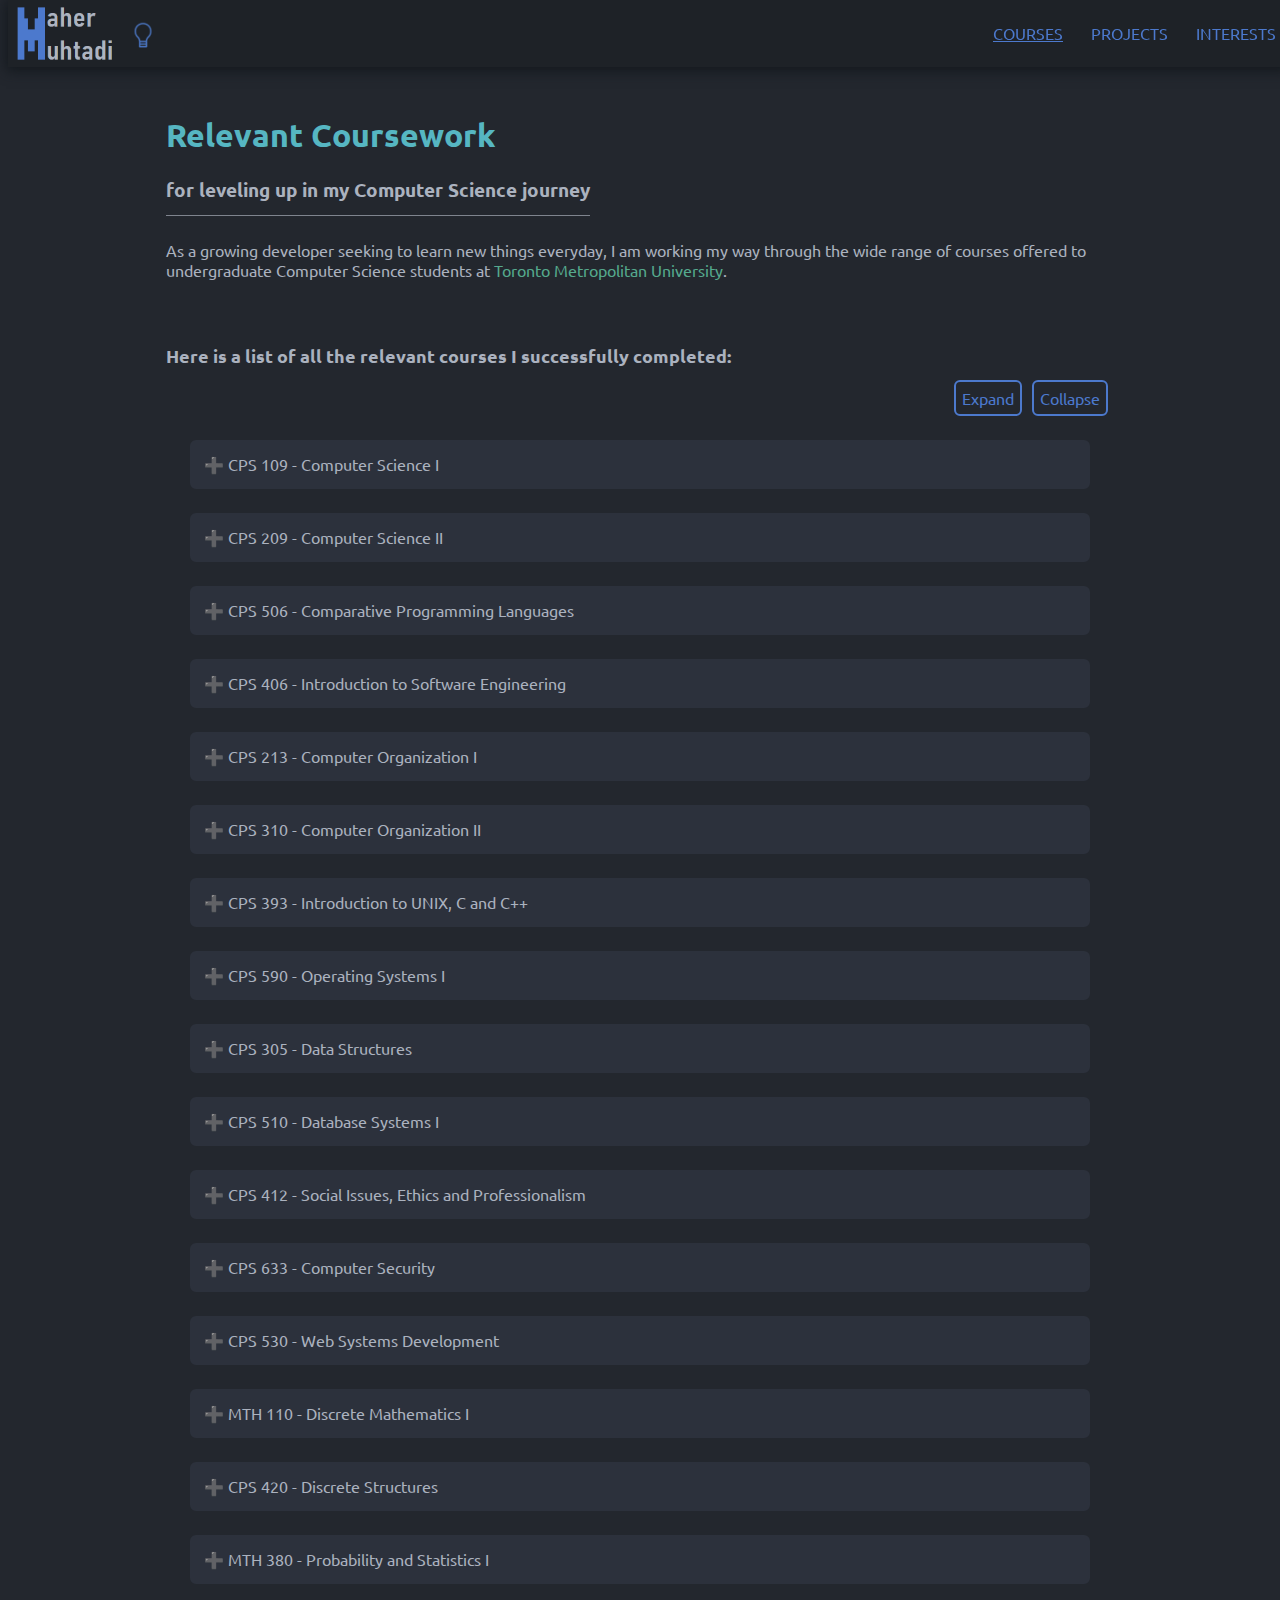
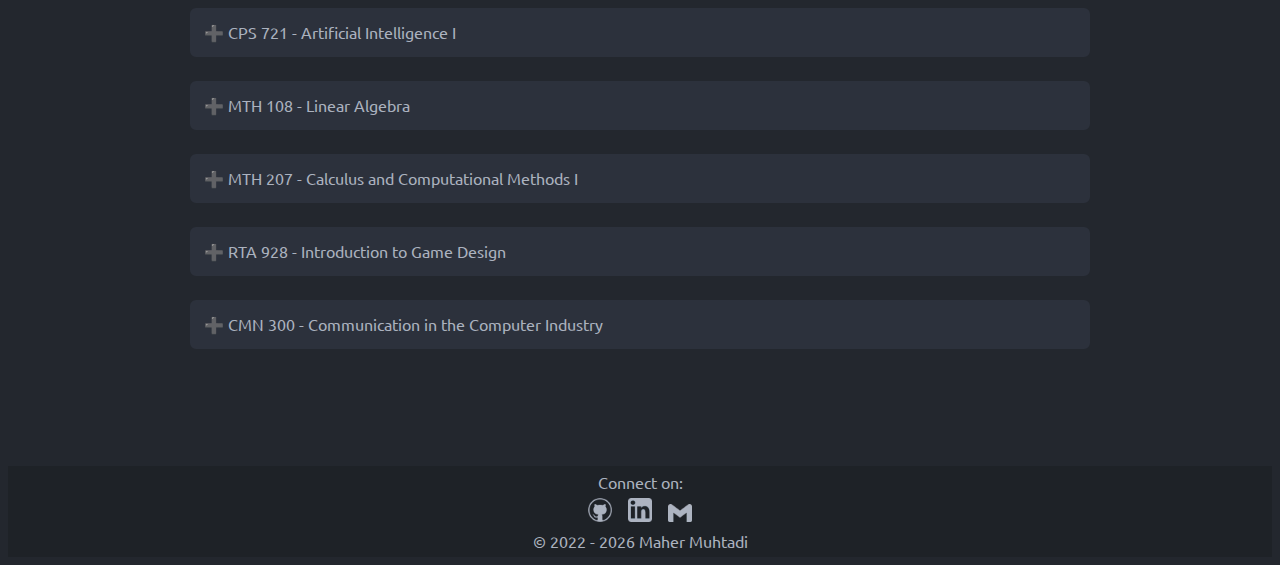
==== courses.html @ e010ab77 "Added Interests page" ====
<!DOCTYPE html>
<html lang="en">
<head>
    <meta name="viewport" content="width=device-width, initial-scale=1.0" />
    <meta charset="UTF-8">
    <title>Courses | Maher's Portfolio</title>

    <link rel="icon" href="images/icon.png">
    <link rel="stylesheet" href="https://fonts.googleapis.com/css?family=Ubuntu">
    <link href="https://cdn.jsdelivr.net/npm/bootstrap@5.0.2/dist/css/bootstrap.min.css" rel="stylesheet" integrity="sha384-EVSTQN3/azprG1Anm3QDgpJLIm9Nao0Yz1ztcQTwFspd3yD65VohhpuuCOmLASjC" crossorigin="anonymous">
    <link rel="stylesheet" href="style.css">

    <style>
        #paragraph {
            width: 75%;
            padding-bottom: 0;
        }
        @media only screen and (max-width: 960px) {
            #paragraph {width: 100%;}
        }
    </style>

    <script src="script.js"></script>
</head>

<body>

    <header>
        <img id="logo" src="images/dark/logo.png" alt="Homepage" onclick="window.open('.', '_self')">
        <img id="theme" src="images/dark/toggle.png" alt="Theme" onclick="toggle_theme()">
        <div id="menu-row">
            <div id="dropdown">
                <img src="images/dark/dropdown.png" alt="Dropdown">
                <div id="dropdown-content">
                    <button class="menu-button selected" onclick="window.open('#top', '_self')">COURSES</button>
                    <button class="menu-button" onclick="window.open('https://github.com/MaherMuhtadi?tab=repositories', '_self')">PROJECTS</button>
                    <button class="menu-button" onclick="window.open('interests.html', '_self')">INTERESTS</button>
                </div>
            </div>
            <div id="expanded-menu">
                <button class="menu-button selected" onclick="window.open('#top', '_self')">COURSES</button>
                <button class="menu-button" onclick="window.open('https://github.com/MaherMuhtadi?tab=repositories', '_self')">PROJECTS</button>
                <button class="menu-button" onclick="window.open('interests.html', '_self')">INTERESTS</button>
            </div>
        </div>
    </header>

    <main>
        <div class="content" id="paragraph">
            <h1>Relevant Coursework</h1>
            <h2>for leveling up in my Computer Science journey</h2>

            <p>As a growing developer seeking to learn new things everyday, 
            I am working my way through the wide range of courses offered to undergraduate Computer Science students 
            at <a href="https://www.torontomu.ca/">Toronto Metropolitan University</a>.</p>
        </div>

        <ul class="content">
            <h3>Here is a list of all the relevant courses I successfully completed:</h3>
            <div id="expand-collapse">
                <button class="main-button" onclick="details_toggle()">Expand</button>
                <button class="main-button" onclick="details_toggle(open=false)">Collapse</button>
            </div>
            
            <li><details>
            <summary id="cps109">CPS 109 - Computer Science I</summary>
            <p>An introductory programming course designed to introduce fundamental Computer Science concepts
            such as abstraction, modelling and algorithm design. Emphasis is placed on producing correct software.</p>
            </details></li>

            <li><details>
            <summary>CPS 209 - Computer Science II</summary>
            <p>A continuation of <a href="#cps109">CPS 109</a>. Emphasis is placed on code structure, algorithm development, and Object Oriented design principles.</p>
            </details></li>

            <li><details>
            <summary>CPS 506 - Comparative Programming Languages</summary>
            <p>A survey of major programming paradigms, with emphasis on the functional paradigm. Discussion of data typing, program decomposition,
            scoping rules, control structures parameter passing. Programming languages will likely include commercially important functional
            languages such as Haskell, Clojure and Erlang, with examples of others as time permits.</p>
            </details></li>
    
            <li><details>
            <summary>CPS 406 - Introduction to Software Engineering</summary>
            <p>This course introduces the study of Object-Oriented software engineering. Topics include software project management,
            requirements gathering, requirements analysis, modeling, design, implementation and testing. UML diagrams and design patterns
            are also discussed. A major portion of the course is a team project, taking a system from the initial requirements to the final implementation.</p>
            </details></li>

            <li><details>
            <summary id="cps213">CPS 213 - Computer Organization I</summary>
            <p>This course introduces the students to the principles and fundamentals of digital system design.
            Topics covered include: Binary numbers, base conversions, signed numbers, Boolean algebra, logic gates, K-map method,
            combinational circuits, decoders/encoders, multiplexers, sequential circuits, flip-flops, state diagram, registers, counters and
            addressing techniques.</p>
            </details></li>

            <li><details>
            <summary>CPS 310 - Computer Organization II</summary>
            <p>A continuation of <a href="#cps213">CPS 213</a>. Topics include memory; CPU architecture and instruction set;
            the instruction processing sequence; generic assembler level programming illustrated for specific CPUs;
            I/O essentials including interrupts and DMA; characteristics of major peripherals interfaces; RISC and CISC architectures compared;
            parallel processing. Using a specific assembler/editor for the creation of programs illustrating some of the principles discussed in lectures.</p>
            </details></li>

            <li><details>
            <summary>CPS 393 - Introduction to UNIX, C and C++</summary>
            <p>The course introduces the UNIX operating system, and the C and C++ languages. UNIX topics include: I/O, redirection, processes,
            and shell scripts. C and C++ are introduced with an emphasis on differences from previously studied languages. C topics include
            pointers, structures, memory allocation, and paradigm differences. C++ topics include class formalisms, static and dynamic
            instantiation, inheritance, constructors and destructors, polymorphism with virtual functions, operator overloading,
            and time permitting, friends. Stream I/O may be introduced.</p>
            </details></li>
    
            <li><details>
            <summary>CPS 590 - Operating Systems I</summary>
            <p>Introduction to O/S (system calls, interrupts, synchronous and asynchronous traps, O/S structure), using processes
            (process communication and synchronization), primitive communications (signals and signal management calls), pipes, messages,
            semaphores, shared memory, memory management, file systems, and (time permitting) remote procedure calls.</p>
            </details></li>

            <li><details>
            <summary>CPS 305 - Data Structures</summary>
            <p>Introduction to data structures and algorithms. Data structures covered will include stacks, queues, lists, trees, and graphs.
            Algorithm topics will include searching, sorting, hashing, algorithm design, greedy approaches, dynamic programming, recursion and complexity analysis.</p>
            </details></li>

            <li><details>
            <summary>CPS 510 - Database Systems I</summary>
            <p>Advanced file management techniques involving fundamentals of database organization, design and management. Emphasis is
            given to Relational Database Management Systems including relational algebra, normal Forms, physical Database Structures
            and their implementation, and Relational Database Languages. Other types of Database Managers are also discussed such as
            Hierarchical, Network and Inverted Files.</p>
            </details></li>

            <li><details>
            <summary>CPS 412 - Social Issues, Ethics and Professionalism</summary>
            <p>This course will cover some of fundamental social, legal, and ethical issues inherent in the discipline of computing. Topics include social context, analytical tools, professional ethics, intellectual property, privacy and civil liberties, professional communication, sustainability and equity issues.</p>
            </details></li>
    
            <li><details>
            <summary>CPS 633 - Computer Security</summary>
            <p>History and examples of computer crime. Security policies and mechanisms. Access control models. Implementation and usability
            issues. Physical security. Authentication technologies. Operating system security. Encryption algorithms and protocols.
            External and internal firewalls. Software flaws and malware. Ethical issues in computer security. Sample privacy
            noncompliance litigation cases, Social implications of computing networked communication.</p>
            </details></li>
    
            <li><details>
            <summary>CPS 530 - Web Systems Development</summary>
            <p>This course presents the concepts and applications of the technologies to design and develop creative and successful web
            services. It covers design fundamentals and also programming languages for both server-side and client-side environments.
            Responsive design, search engine optimization and monetization strategies are also introduced.</p>
            </details></li>

            <li><details>
            <summary>MTH 110 - Discrete Mathematics I</summary>
            <p>This course covers the fundamentals of discrete mathematics with a focus on proof methods. Topics include:
            propositional and predicate logic, notation for modern algebra, naive set theory, relations, functions and proof techniques.</p>
            </details></li>

            <li><details>
            <summary>CPS 420 - Discrete Structures</summary>
            <p>Introduction to discrete structures and probability as they apply to design and analysis. Review of proof techniques:
            induction and recursion. Graphs and trees, and their applications in computing. Finite automata and regular expressions.
            Counting: arithmetic and geometric progressions, permutations and combinations, modular arithmetic.</p>
            </details></li>
    
            <li><details>
            <summary>MTH 380 - Probability and Statistics I</summary>
            <p>Probability and Statistics I: Descriptive statistics. Probability (Laws of probability. Conditional probability.
            Discrete probability distributions (binomial, hypergeometric, Poisson). Continuous probability distributions, Normal,
            t-exponential, xÂ². Applications of discrete and continuous distributions. Sampling distributions (sample mean, sample
            proportion, difference between two samples, difference between two sample proportions). Sampling distribution concerning mean
            variance and proportion for one or two populations. Estimation for large and small samples. Hypothesis testing concerning mean,
            variance and proportion for one or two populations, (large samples and small samples) including paired data testing.</p>
            </details></li>
    
            <li><details>
            <summary>CPS 721 - Artificial Intelligence I</summary>
            <p>This course provides introduction to several important AI problems and techniques, including knowledge representation and reasoning,
            constraints satisfaction, search, natural language understanding, planning, uncertainty, belief networks, learning.</p>
            </details></li>

            <li><details>
            <summary>MTH 108 - Linear Algebra</summary>
            <p>Systems of linear equations, matrices determinants, vectors, geometry, linear transformations, linear independence, basis,
            dimension, eigenvalues and eigenvectors, complex numbers, applications.</p>
            </details></li>

            <li><details>
            <summary>MTH 207 - Calculus and Computational Methods I</summary>
            <p>Calculus of functions of one variable and related numerical topics. Derivatives of algebraic, trigonometric and exponential functions.
            Differentiation techniques and applications of derivatives. Techniques of integration.</p>
            </details></li>

            <li><details>
            <summary>RTA 928 - Introduction to Game Design</summary>
            <p>This course offers an introduction to the core elements of game design: game world, character, interactivity, navigation
            and the mechanics of gameplay. It provides students with the opportunity to develop creative ideas for personal game projects.
            Using an iterative design process that involves visual and audience research, paper and digital prototyping, and user testing,
            students will complete a game design document suitable for further development in production courses, or independently.</p>
            </details></li>

            <li><details>
            <summary>CMN 300 - Communication in the Computer Industry</summary>
            <p>In this workshop course, students learn to present technical information to audiences with a range of technical knowledge.
            The course teaches students various forms and content strategies relevant to the computer industry so they can communicate
            clearly and persuasively in online and traditional media. Students analyze and respond to professional situations involving
            documentation plans, style guides, usability testing and project planning.</p>
            </details></li>
        </ul>
    </main>

    <footer class="container-fluid">
        <div class="row">
            <div class="col align-self-center">
                <nav>
                    Connect on:<br>
                    <a href="https://github.com/MaherMuhtadi">
                        <img class="link-icon" src="images/dark/github.png" alt="Github" title="MaherMuhtadi">
                    </a>
                    <a href="https://www.linkedin.com/in/maher-m-345013253">
                        <img class="link-icon" src="images/dark/linkedin.png" alt="Linkedin" title="maher-m-345013253">
                    </a>
                    <a href="mailto:mahermuhtadi27@gmail.com">
                        <img class="link-icon" src="images/dark/gmail.png" alt="gmail" title="mahermuhtadi27@gmail.com">
                    </a>
                </nav>
                &#169 2022 - <script>document.write((new Date).getFullYear())</script> Maher Muhtadi
            </div>
        </div>
    </footer>

    <script>init_theme();</script>
</body>
</html>
---- style.css ----
/* CSS variables for default and light theme colors*/
:root {
    --body: rgb(35, 39, 46);
    --text: rgb(171, 178, 191);
    --h1: rgb(86, 182, 194);
    --h2-border: rgb(127, 132, 142);
    --button: rgb(76, 121, 205);
    --button-hover: rgb(119, 166, 255);
    --menu: rgb(30, 34, 39);
    --menu-button-hover: rgb(50, 56, 66);
    --dropdown: rgb(32, 36, 41);
    --shadow: rgb(20, 25, 30);
    --link: rgb(85, 169, 141);
    --link-hover: rgb(127, 255, 212);
    --details: rgb(44, 49, 60);
}

.light {
    --body: rgb(242, 241, 239);
    --text: rgb(66, 65, 63);
    --h1: rgb(151, 54, 62);
    --h2-border: rgb(89, 88, 85);
    --button: rgb(196, 72, 0);
    --button-hover: rgb(239, 89, 3);
    --menu: rgb(250, 249, 247);
    --menu-button-hover: rgb(235, 231, 225);
    --dropdown: rgb(252, 251, 249);
    --shadow: rgb(156, 156, 154);
    --link: rgb(181, 142, 12);
    --link-hover: rgb(231, 181, 17);
    --details: rgb(231, 226, 216);
}

/* Styles */
body {
    font-family: "Ubuntu";
    font-size: medium;
    -ms-overflow-style: none;  /* Hide scrollbar for IE and Edge */
    scrollbar-width: none;  /* Hide scrollbar for Firefox */
    background-color: var(--body);
    transition: all 200ms;
    color: var(--text);
}

/* Hide scrollbar for Chrome, Safari and Opera */
body::-webkit-scrollbar {
    display: none;
}

main {
    margin-top: 5%;
    margin-bottom: 5%;
}

header {
    position: fixed;
    z-index: 1;
    top: 0;
    width: 100%;
    display: flex;
    justify-content: space-between;
    align-items: center;
    background-color: var(--menu);
    box-shadow: 0px 2px 12px 2px var(--shadow);
}

footer {
    bottom: 0;
    padding-top: 6px;
    padding-bottom: 6px;
    text-align: center;
    background-color: var(--menu);
}

h1 {
    font-weight: bold;
    color: var(--h1);
}

h2 {
    font-size: larger;
    font-weight: bold;
    width: fit-content;
    width: -moz-fit-content;
    padding-bottom: 12px;
    border-bottom: 1px solid;
    margin-bottom: 24px;
    border-color: var(--h2-border);
}

h3 {
    font-size: large;
    font-weight: bold;
    margin-bottom: 12px;
}

#menu-row {
    width: 95%;
    text-align: end;
}

button {
    background-color: transparent;
    font-family: "Ubuntu";
    font-size: medium;
    color: var(--button);
}

button:hover {
    color: var(--button-hover);
}

.selected {
    text-decoration: underline;
}

.menu-button {
    border: none;
    padding: 12px;
    border-radius: 6px;
}

.menu-button:hover {
    background-color: var(--menu-button-hover);
}

#dropdown {
    position: relative;
    display: none;
    padding: 12px;
}

#dropdown-content {
    position: absolute;
    display: none;
    border-radius: 6px;
    right: 0;
    margin-top: 12px;
    box-shadow: -2px 2px 6px 2px var(--shadow);
    background-color: var(--dropdown);
}

#dropdown:hover #dropdown-content {
    display: flex;
    flex-direction: column;
    justify-content: space-evenly;
    align-content: center;
}

.main-button {
    padding: 6px;
    border: 2px solid;
    border-radius: 6px;
    margin-right: 6px;
    transition: all 200ms;
    border-color: var(--button);
}

.main-button:hover {
    transform: scale(1.1);
    border-color: var(--button-hover);
}

a {
    text-decoration: none;
    color: var(--link);
}

a:hover {
    color: var(--link-hover);
}

.link-icon {
    box-sizing: content-box;
    width: 24px;
    padding: 6px;
    transition: all 200ms;
}

#logo {
    max-width: 114px;
    width:100%;
    margin-top: 6px;
    margin-bottom: 6px;
    transition: all 200ms;
}

#logo:hover  {
    transform: scale(1.1);
}

.content {
    padding: 30px;
    margin-left: auto;
    margin-right: auto;
}

#theme {
    box-sizing: content-box;
    width: 30px;
    padding: 6px;
    border: none;
    transition: all 200ms;
}

.link-icon:hover, #theme:hover  {
    transform: scale(1.3);
}

ul {
    width: 75%;
    list-style: none;
    padding: 0;
}

#expand-collapse {
    text-align: end;
}

details {
    border: 2px solid;
    border-radius: 6px;
    margin: 24px;
    transition: all 200ms;
    border-color: var(--details);
}

summary {
    list-style: none;
    padding: 12px;
    background-color: var(--details);
}

summary::-webkit-details-marker {
    display: none;
}

details summary::before { 
    content: "➕ ";
}

details[open] summary::before { 
    content: "➖ ";
}

details > p {
    margin: 12px;
}

/* Media queries */
@media only screen and (max-width: 1050px) {
    main {
        margin-top: 15%;
        margin-bottom: 15%;
    }
}

@media only screen and (max-width: 470px) {
    #expanded-menu {display: none;}
    #dropdown {display: initial;}
    #expand-collapse {text-align: center;}
    summary {font-size: small;}
}

@media only screen and (max-width: 960px) {
    ul {width: 100%;}
}

@media only screen and (min-width: 960px) {
    details:hover {
        transform: scale(1.05);
        box-shadow: -2px 2px 12px 2px var(--shadow);
    }
}
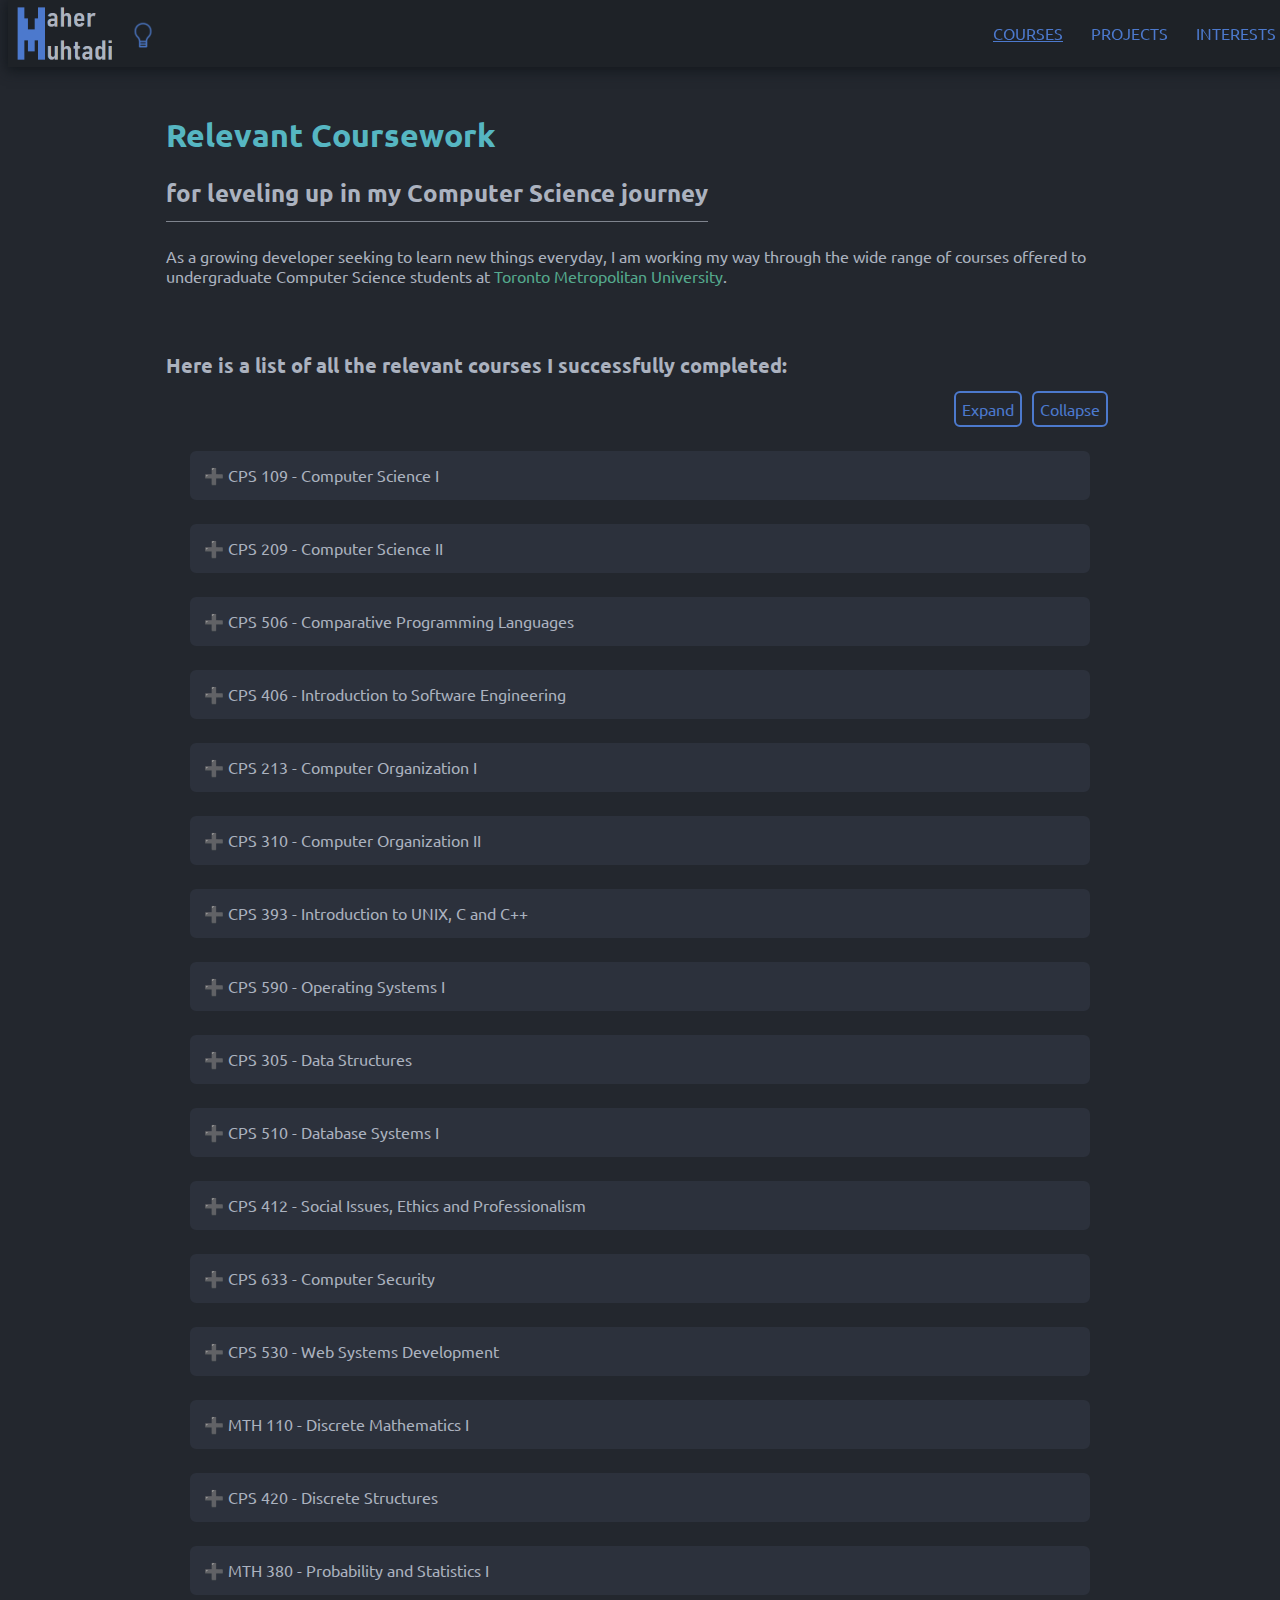
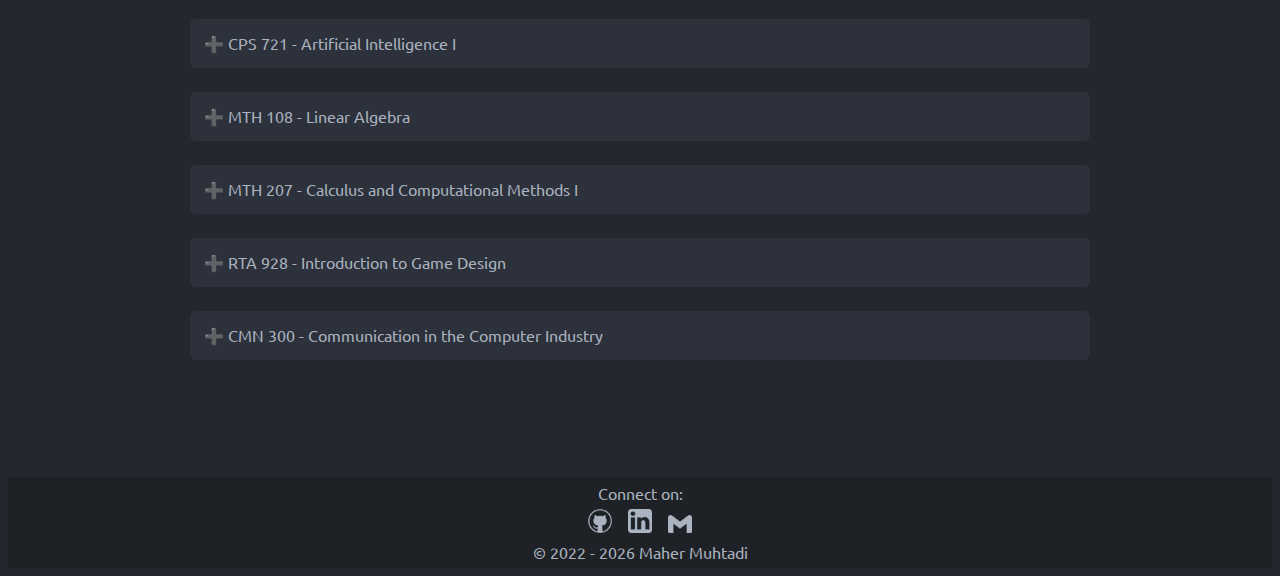
==== commit fff237ec: "Repositioned JavaScript file reference and code to the bottom of HTML" ====
--- a/courses.html
+++ b/courses.html
@@ -1,5 +1,6 @@
 <!DOCTYPE html>
 <html lang="en">
+
 <head>
     <meta name="viewport" content="width=device-width, initial-scale=1.0" />
     <meta charset="UTF-8">
@@ -19,8 +20,6 @@
             #paragraph {width: 100%;}
         }
     </style>
-
-    <script src="script.js"></script>
 </head>
 
 <body>
@@ -34,13 +33,13 @@
                 <div id="dropdown-content">
                     <button class="menu-button selected" onclick="window.open('#top', '_self')">COURSES</button>
                     <button class="menu-button" onclick="window.open('https://github.com/MaherMuhtadi?tab=repositories', '_self')">PROJECTS</button>
-                    <button class="menu-button" onclick="window.open('interests.html', '_self')">INTERESTS</button>
+                    <button class="menu-button" onclick="window.open('interests', '_self')">INTERESTS</button>
                 </div>
             </div>
             <div id="expanded-menu">
                 <button class="menu-button selected" onclick="window.open('#top', '_self')">COURSES</button>
                 <button class="menu-button" onclick="window.open('https://github.com/MaherMuhtadi?tab=repositories', '_self')">PROJECTS</button>
-                <button class="menu-button" onclick="window.open('interests.html', '_self')">INTERESTS</button>
+                <button class="menu-button" onclick="window.open('interests', '_self')">INTERESTS</button>
             </div>
         </div>
     </header>
@@ -232,6 +231,9 @@
         </div>
     </footer>
 
-    <script>init_theme();</script>
 </body>
+
+<script src="script.js"></script>
+<script>init_theme();</script>
+
 </html>--- a/style.css
+++ b/style.css
@@ -34,7 +34,7 @@
 /* Styles */
 body {
     font-family: "Ubuntu";
-    font-size: medium;
+    font-size: 1rem;
     -ms-overflow-style: none;  /* Hide scrollbar for IE and Edge */
     scrollbar-width: none;  /* Hide scrollbar for Firefox */
     background-color: var(--body);
@@ -78,7 +78,7 @@
 }
 
 h2 {
-    font-size: larger;
+    font-size: 1.5rem;
     font-weight: bold;
     width: fit-content;
     width: -moz-fit-content;
@@ -89,7 +89,7 @@
 }
 
 h3 {
-    font-size: large;
+    font-size: 1.25rem;
     font-weight: bold;
     margin-bottom: 12px;
 }
@@ -102,7 +102,7 @@
 button {
     background-color: transparent;
     font-family: "Ubuntu";
-    font-size: medium;
+    font-size: 1rem;
     color: var(--button);
 }
 
@@ -185,10 +185,6 @@
     transition: all 200ms;
 }
 
-#logo:hover  {
-    transform: scale(1.1);
-}
-
 .content {
     padding: 30px;
     margin-left: auto;
@@ -203,10 +199,6 @@
     transition: all 200ms;
 }
 
-.link-icon:hover, #theme:hover  {
-    transform: scale(1.3);
-}
-
 ul {
     width: 75%;
     list-style: none;
@@ -248,6 +240,15 @@
 }
 
 /* Media queries */
+@media only screen and (min-width: 960px) {
+    #logo:hover  {transform: scale(1.1);}
+    .link-icon:hover, #theme:hover  {transform: scale(1.3);}
+    details:hover {
+        transform: scale(1.05);
+        box-shadow: -2px 2px 12px 2px var(--shadow);
+    }
+}
+
 @media only screen and (max-width: 1050px) {
     main {
         margin-top: 15%;
@@ -255,20 +256,14 @@
     }
 }
 
+@media only screen and (max-width: 960px) {
+    h3 {text-align: center;}
+    ul {width: 100%;}
+}
+
 @media only screen and (max-width: 470px) {
     #expanded-menu {display: none;}
     #dropdown {display: initial;}
     #expand-collapse {text-align: center;}
-    summary {font-size: small;}
-}
-
-@media only screen and (max-width: 960px) {
-    ul {width: 100%;}
-}
-
-@media only screen and (min-width: 960px) {
-    details:hover {
-        transform: scale(1.05);
-        box-shadow: -2px 2px 12px 2px var(--shadow);
-    }
+    summary {font-size: 0.75rem;}
 }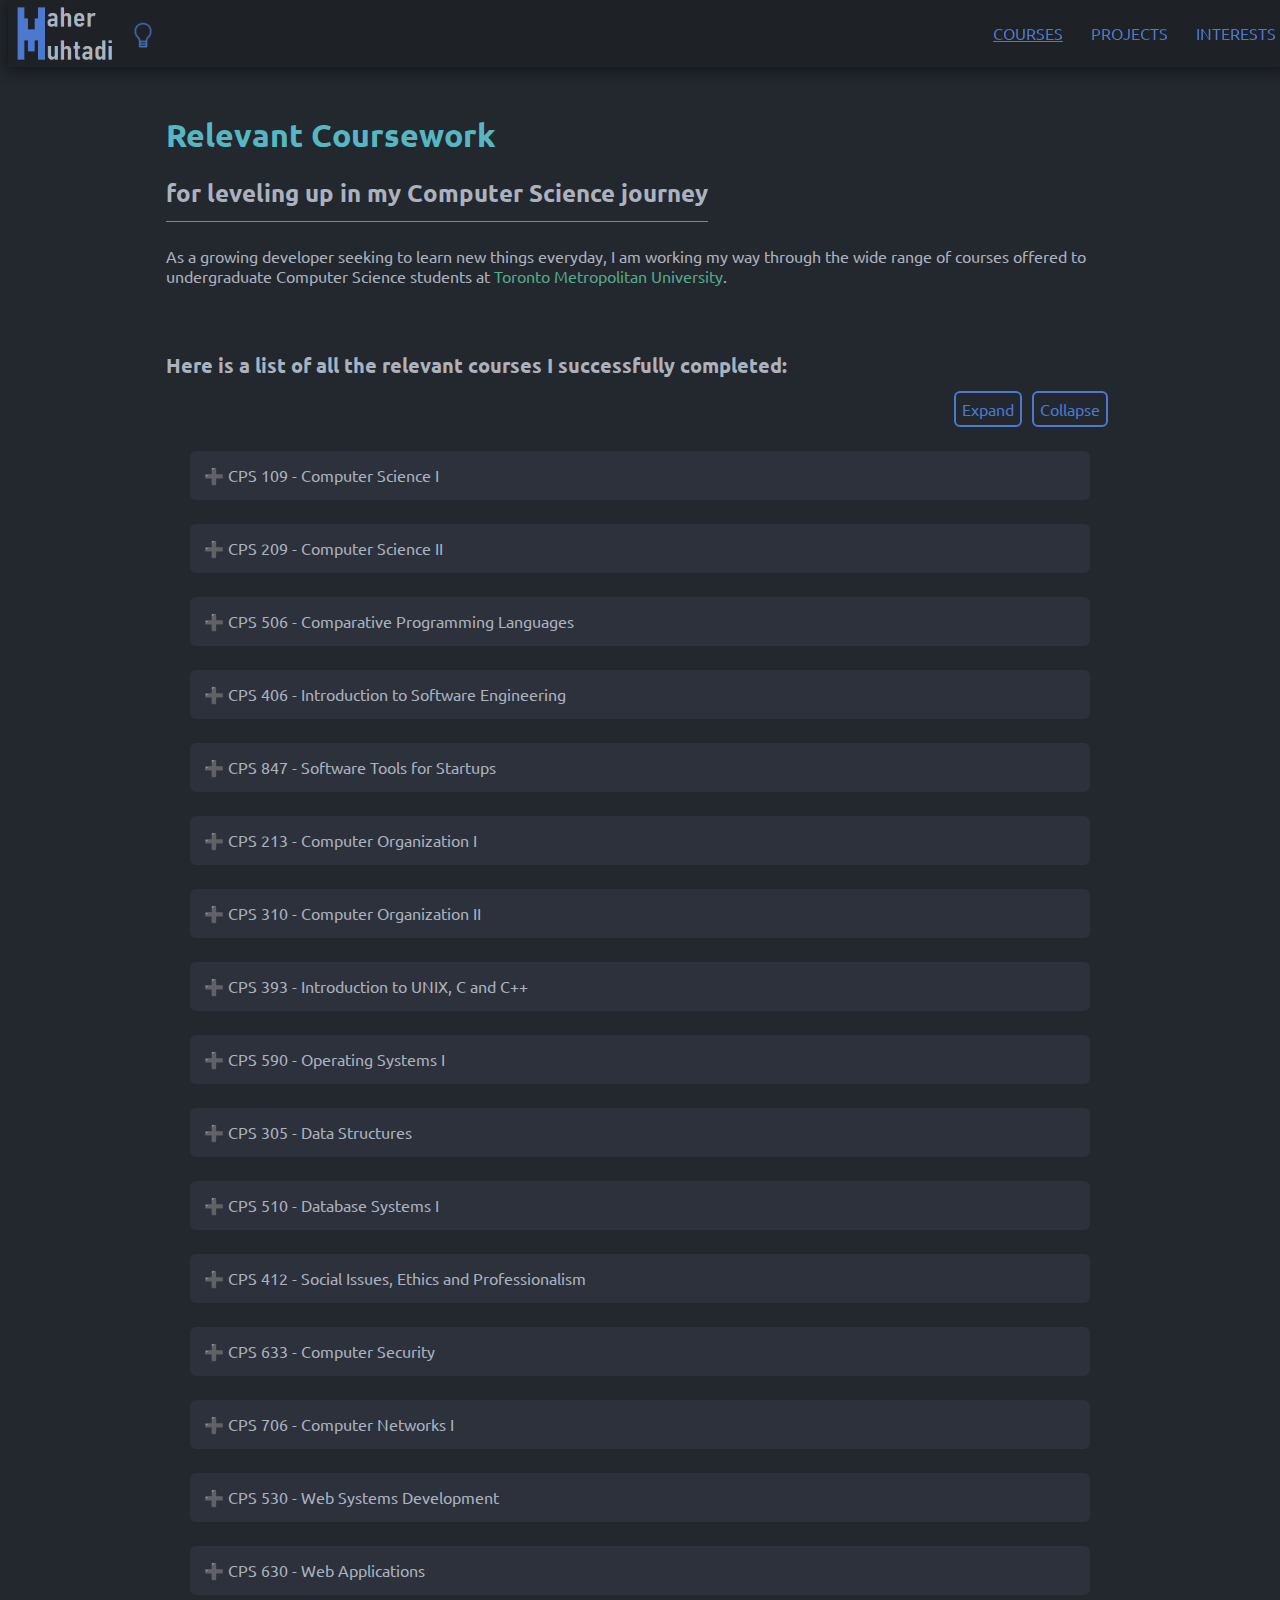
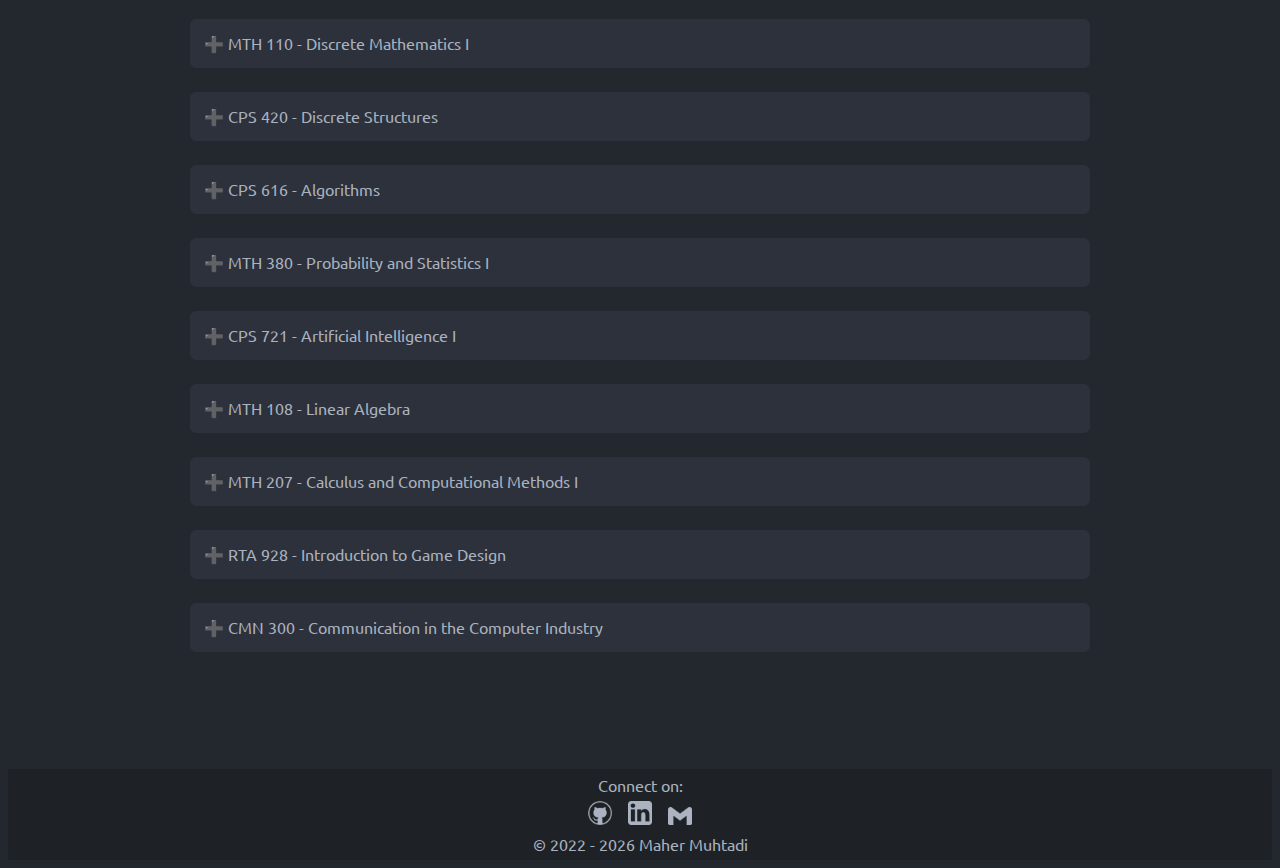
==== commit b4af5def: "Added more course information" ====
--- a/courses.html
+++ b/courses.html
@@ -87,6 +87,14 @@
             </details></li>
 
             <li><details>
+            <summary>CPS 847 - Software Tools for Startups</summary>
+            <p>This course discusses core tools, frameworks, and packages used by modern startups. These areas include 
+            but are not limited to source code management, project management, databases, middleware and front-end libraries. 
+            The labs and assignments offer hands-on experience with the software. Sample tools may include: git, ZenHub, 
+            Ethereum, Django, Node.js, MongoDb, Angular and Ionic.</p>
+            </details></li>
+
+            <li><details>
             <summary id="cps213">CPS 213 - Computer Organization I</summary>
             <p>This course introduces the students to the principles and fundamentals of digital system design.
             Topics covered include: Binary numbers, base conversions, signed numbers, Boolean algebra, logic gates, K-map method,
@@ -144,12 +152,30 @@
             External and internal firewalls. Software flaws and malware. Ethical issues in computer security. Sample privacy
             noncompliance litigation cases, Social implications of computing networked communication.</p>
             </details></li>
-    
-            <li><details>
-            <summary>CPS 530 - Web Systems Development</summary>
+
+            <li><details>
+            <summary>CPS 706 - Computer Networks I</summary>
+            <p>Internet, the network edge, the network core, delay, loss and throughput, protocol layers. Application 
+            Layer: principles of network applications, web. Transport Layer -UDP, connection oriented transport TCP, 
+            TCP congestion control. Network layer -The internet protocol (IP): Forwarding and addressing in the 
+            Internet. Routing algorithms. The link layer and local area networks.</p>
+            </details></li>
+    
+            <li><details>
+            <summary id="cps530">CPS 530 - Web Systems Development</summary>
             <p>This course presents the concepts and applications of the technologies to design and develop creative and successful web
             services. It covers design fundamentals and also programming languages for both server-side and client-side environments.
             Responsive design, search engine optimization and monetization strategies are also introduced.</p>
+            </details></li>
+
+            <li><details>
+            <summary>CPS 630 - Web Applications</summary>
+            <p>This course is a continuation of <a href="#cps530">CPS 530</a>. Students will learn advanced 
+            techniques for designing and building (client and server) web applications using modern technologies. 
+            Topics include: web application development process, cross browser compatibility issues, 
+            responsive design, templating and database connectivity and web security, modular design and various 
+            web frameworks. At the end of this course students will be able to design and implement a database 
+            application with a commercial grade web interface for desktop and mobile computing platforms.</p>
             </details></li>
 
             <li><details>
@@ -163,6 +189,14 @@
             <p>Introduction to discrete structures and probability as they apply to design and analysis. Review of proof techniques:
             induction and recursion. Graphs and trees, and their applications in computing. Finite automata and regular expressions.
             Counting: arithmetic and geometric progressions, permutations and combinations, modular arithmetic.</p>
+            </details></li>
+
+            <li><details>
+            <summary>CPS 616 - Algorithms</summary>
+            <p>Complexity analysis and order notations, recurrence equations, brute force, divide-and-conquer techniques 
+            and the master theorem, transform-and-conquer and problem reduction, greedy method, dynamic programming, 
+            the knapsack and travelling salesman problems, graph algorithms, text processing and pattern matching techniques, 
+            P, NP, and NP-complete classes.</p>
             </details></li>
     
             <li><details>
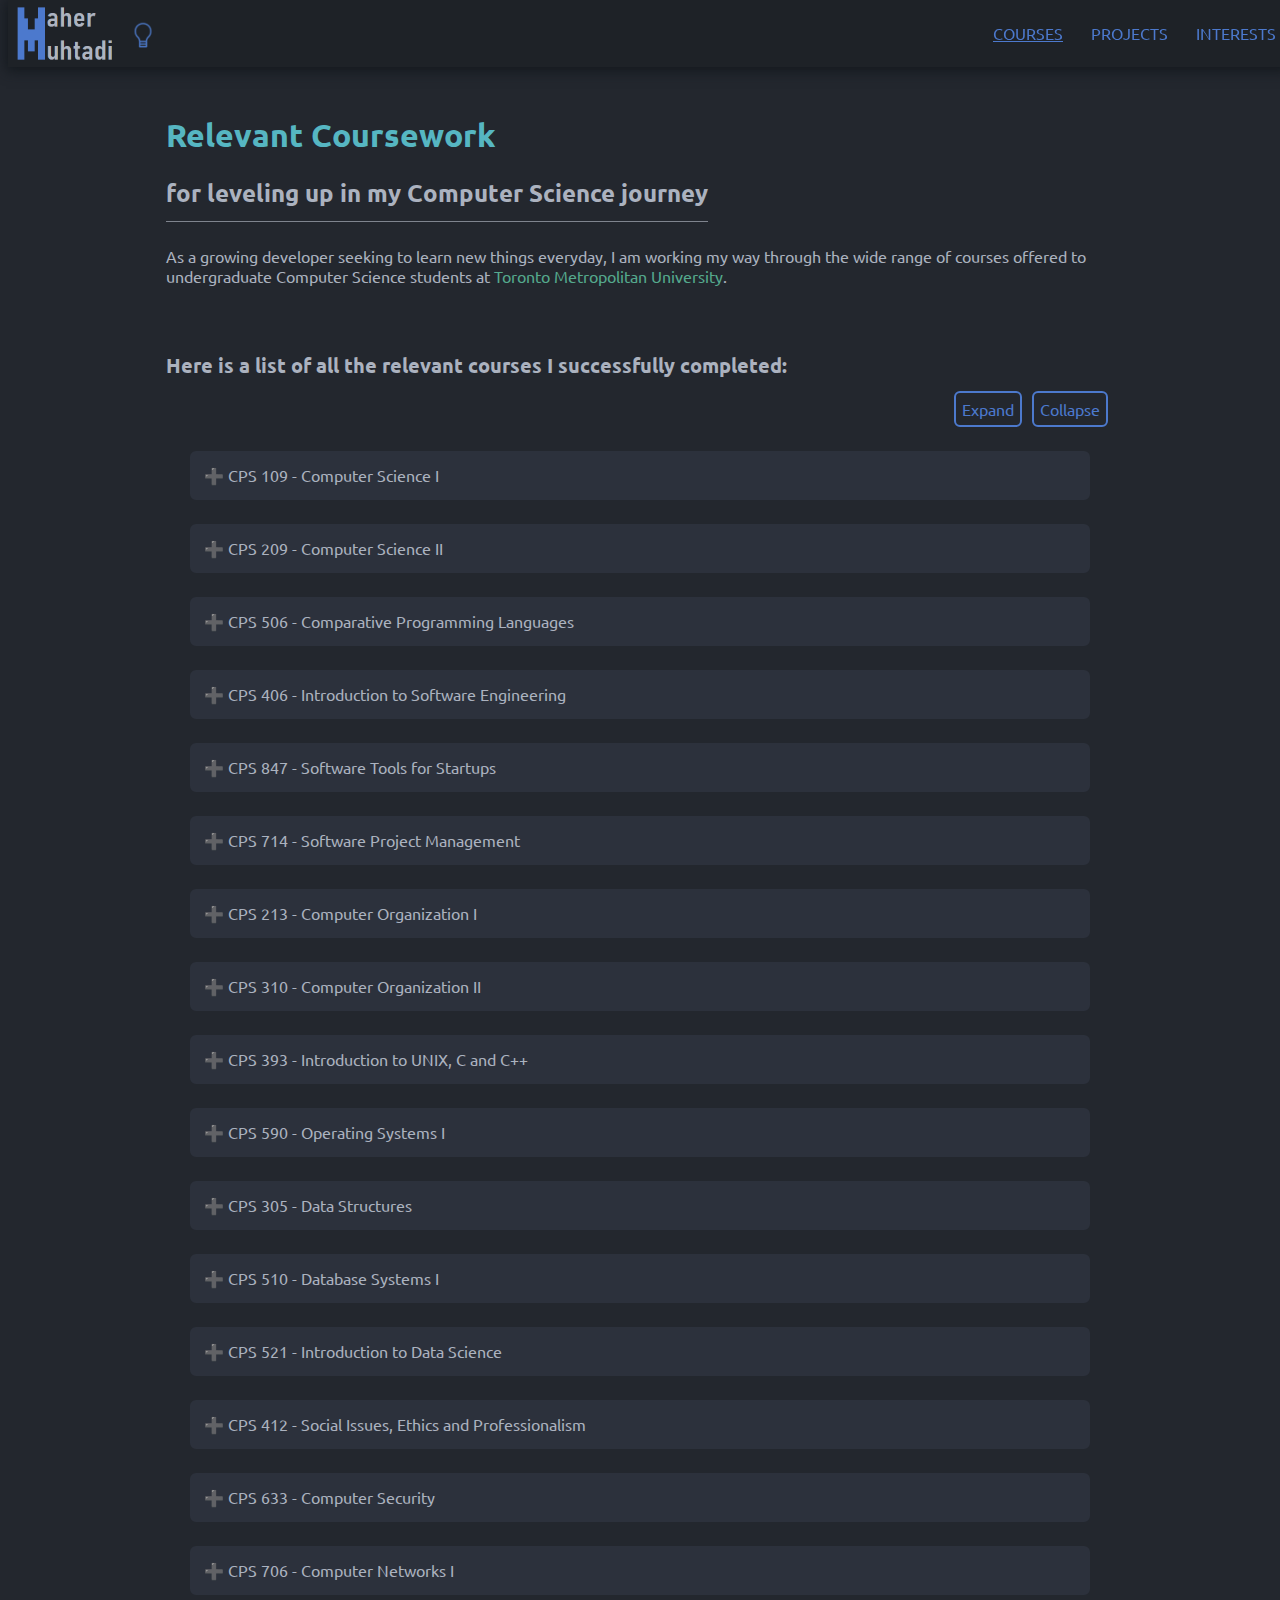
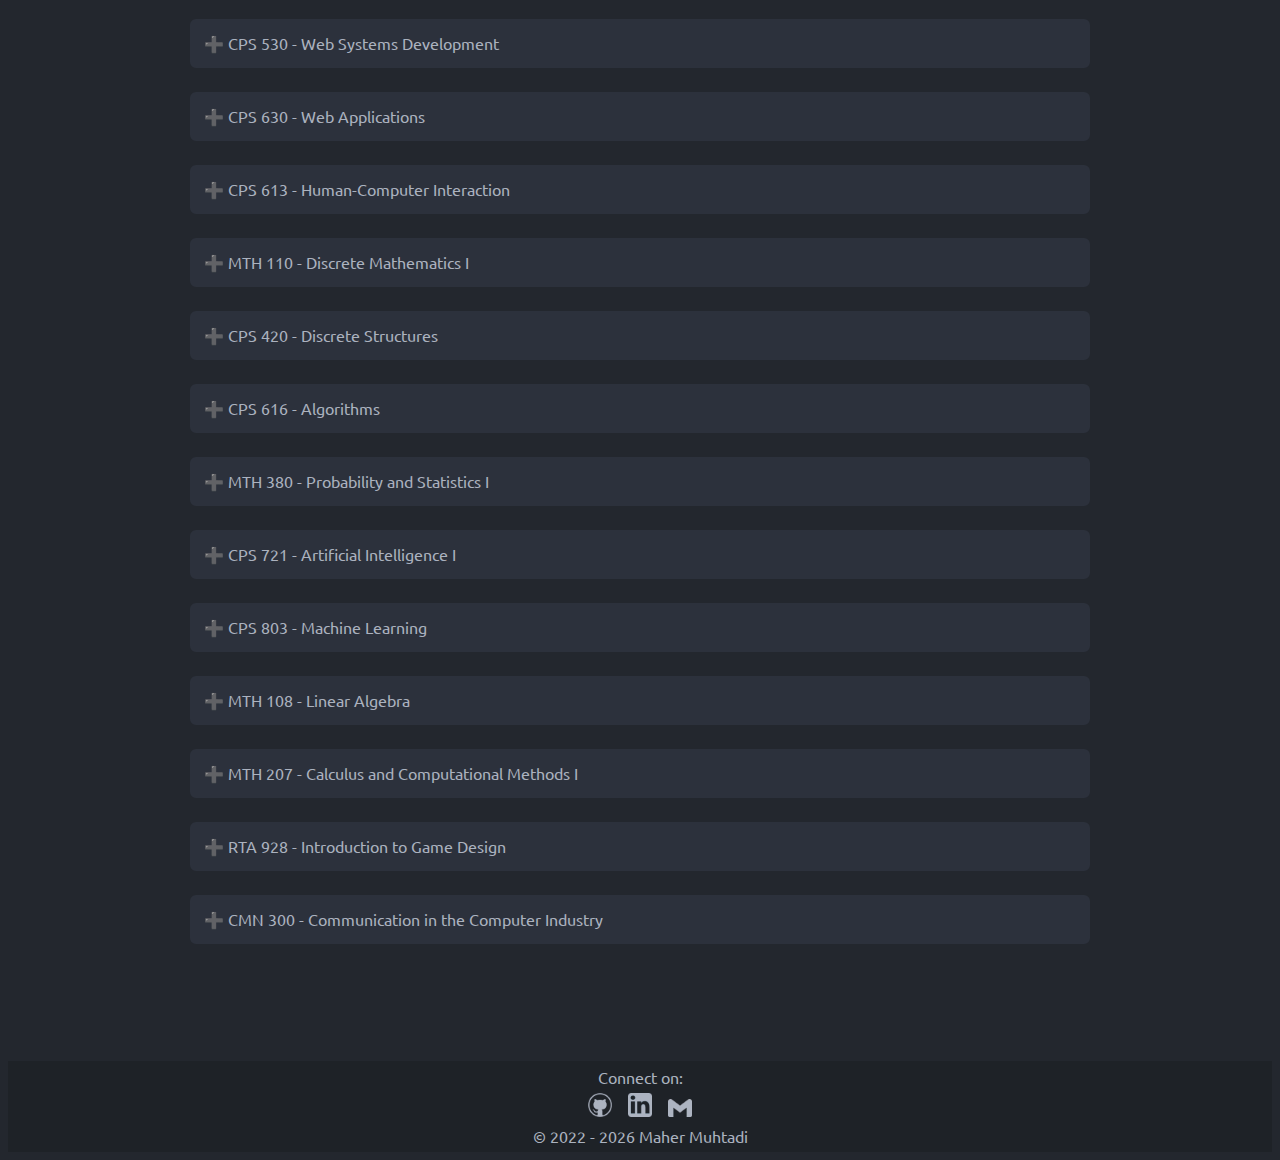
==== commit de5ebd26: "Added final semester courses" ====
--- a/courses.html
+++ b/courses.html
@@ -33,13 +33,13 @@
                 <div id="dropdown-content">
                     <button class="menu-button selected" onclick="window.open('#top', '_self')">COURSES</button>
                     <button class="menu-button" onclick="window.open('https://github.com/MaherMuhtadi?tab=repositories', '_self')">PROJECTS</button>
-                    <button class="menu-button" onclick="window.open('interests', '_self')">INTERESTS</button>
+                    <button class="menu-button" onclick="window.open('interests.html', '_self')">INTERESTS</button>
                 </div>
             </div>
             <div id="expanded-menu">
                 <button class="menu-button selected" onclick="window.open('#top', '_self')">COURSES</button>
                 <button class="menu-button" onclick="window.open('https://github.com/MaherMuhtadi?tab=repositories', '_self')">PROJECTS</button>
-                <button class="menu-button" onclick="window.open('interests', '_self')">INTERESTS</button>
+                <button class="menu-button" onclick="window.open('interests.html', '_self')">INTERESTS</button>
             </div>
         </div>
     </header>
@@ -95,6 +95,12 @@
             </details></li>
 
             <li><details>
+            <summary>CPS 714 - Software Project Management</summary>
+            <p>Introduction to issues involved in managing large, complex software projects. Introduction to industry-standard 
+            project management techniques and tools needed to use them, as well as their application to software projects.</p>
+            </details></li>
+
+            <li><details>
             <summary id="cps213">CPS 213 - Computer Organization I</summary>
             <p>This course introduces the students to the principles and fundamentals of digital system design.
             Topics covered include: Binary numbers, base conversions, signed numbers, Boolean algebra, logic gates, K-map method,
@@ -138,6 +144,15 @@
             given to Relational Database Management Systems including relational algebra, normal Forms, physical Database Structures
             and their implementation, and Relational Database Languages. Other types of Database Managers are also discussed such as
             Hierarchical, Network and Inverted Files.</p>
+            </details></li>
+
+            <li><details>
+            <summary>CPS 521 - Introduction to Data Science</summary>
+            <p>This course is an introduction to different aspects of data science. The focus is on data collection and management 
+            and then applying data analytics, statistical and machine learning models on the collected data. The topics of the course 
+            include big data, data models, distributed computing, regression and statistical analysis, neural networks, support vector machines, 
+            scalable machine learning models, basics of natural language processing, recommendation systems, and analyzing social graphs. 
+            All these topics will be discussed at the introductory level.</p>
             </details></li>
 
             <li><details>
@@ -179,6 +194,13 @@
             </details></li>
 
             <li><details>
+            <summary>CPS 613 - Human-Computer Interaction</summary>
+            <p>This course introduces the concepts of human-computer interaction and usability testing. Topics include: 
+            human information processing, usability principles, models of interaction, user interface paradigms, design of user interfaces. 
+            Students will also learn how to develop Graphical User Interfaces using a specific User Interface Management system.</p>
+            </details></li>
+
+            <li><details>
             <summary>MTH 110 - Discrete Mathematics I</summary>
             <p>This course covers the fundamentals of discrete mathematics with a focus on proof methods. Topics include:
             propositional and predicate logic, notation for modern algebra, naive set theory, relations, functions and proof techniques.</p>
@@ -213,6 +235,14 @@
             <summary>CPS 721 - Artificial Intelligence I</summary>
             <p>This course provides introduction to several important AI problems and techniques, including knowledge representation and reasoning,
             constraints satisfaction, search, natural language understanding, planning, uncertainty, belief networks, learning.</p>
+            </details></li>
+
+            <li><details>
+            <summary>CPS 803 - Machine Learning</summary>
+            <p>Machine learning involves the study of algorithms capable of learning from data or prior experience. This course develops 
+            an aptitude for applying machine learning algorithms to different problem domains while at the same time, understanding the 
+            theoretical basis for machine learning algorithms. Machine learning has many applications in medicine, autonomous systems, 
+            computational biology, finance, computer vision and other domains.</p>
             </details></li>
 
             <li><details>
@@ -253,8 +283,8 @@
                     <a href="https://github.com/MaherMuhtadi">
                         <img class="link-icon" src="images/dark/github.png" alt="Github" title="MaherMuhtadi">
                     </a>
-                    <a href="https://www.linkedin.com/in/maher-m-345013253">
-                        <img class="link-icon" src="images/dark/linkedin.png" alt="Linkedin" title="maher-m-345013253">
+                    <a href="https://www.linkedin.com/in/maher-m">
+                        <img class="link-icon" src="images/dark/linkedin.png" alt="Linkedin" title="maher-m">
                     </a>
                     <a href="mailto:mahermuhtadi27@gmail.com">
                         <img class="link-icon" src="images/dark/gmail.png" alt="gmail" title="mahermuhtadi27@gmail.com">
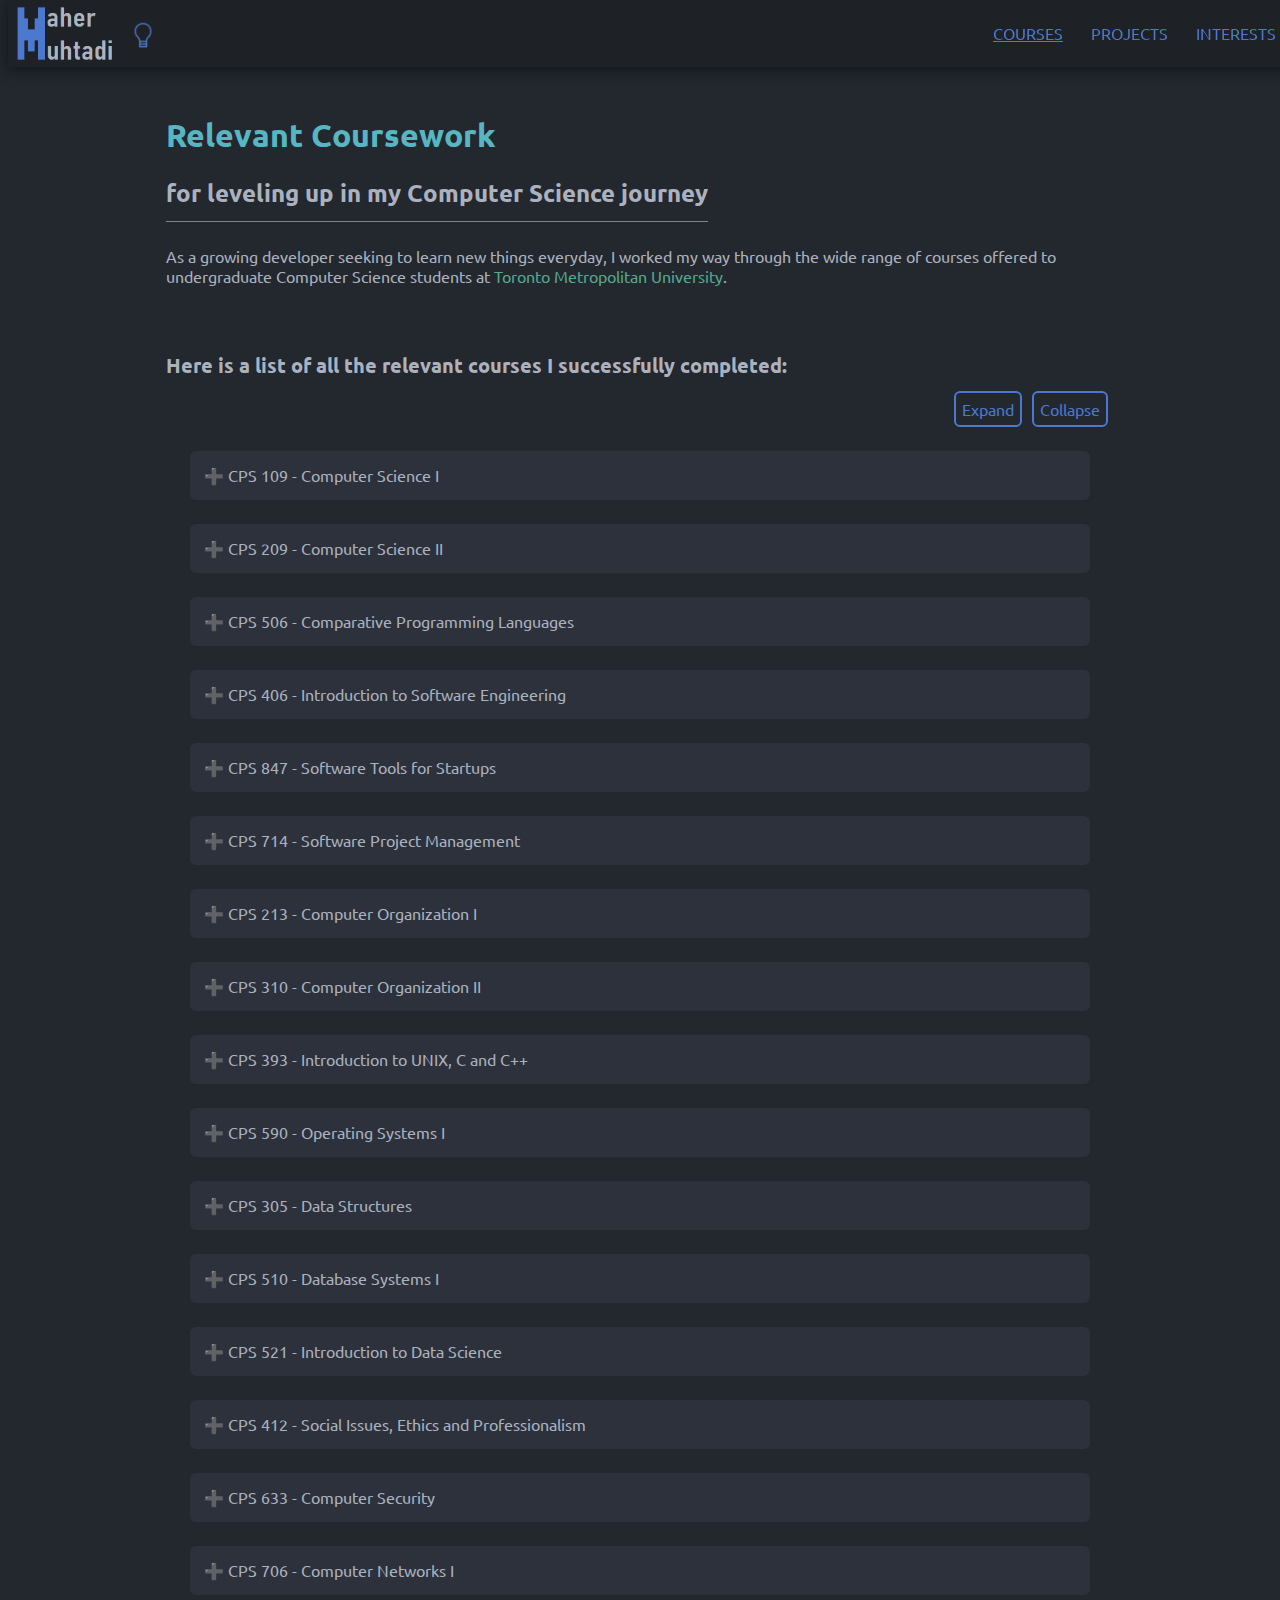
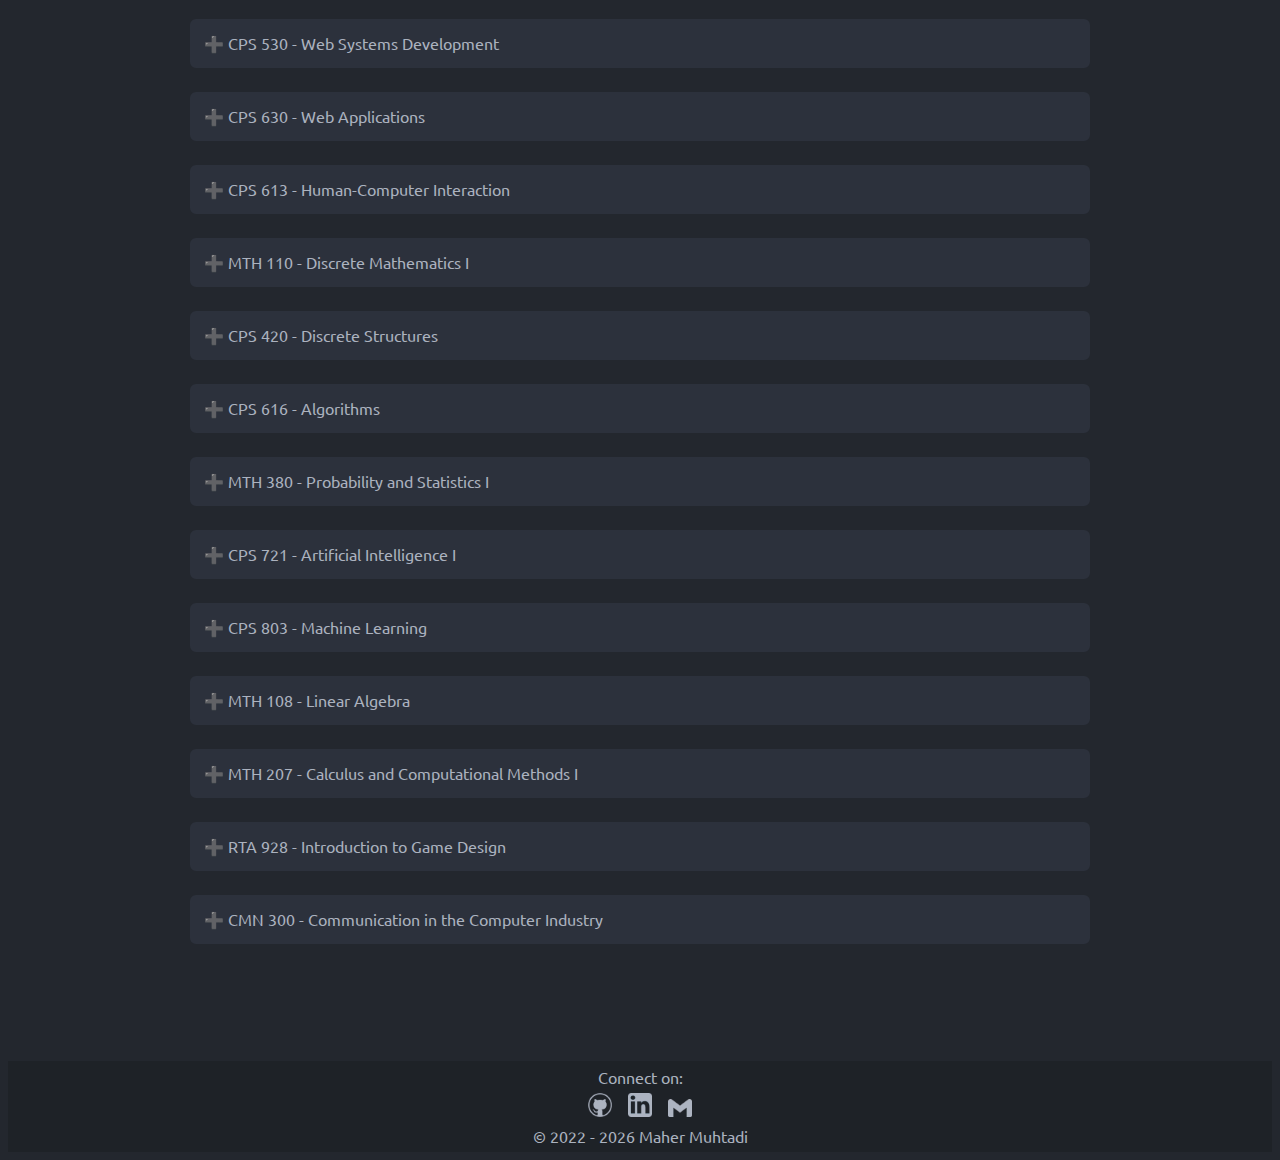
==== commit 40176166: "Updated my status" ====
--- a/courses.html
+++ b/courses.html
@@ -50,7 +50,7 @@
             <h2>for leveling up in my Computer Science journey</h2>
 
             <p>As a growing developer seeking to learn new things everyday, 
-            I am working my way through the wide range of courses offered to undergraduate Computer Science students 
+            I worked my way through the wide range of courses offered to undergraduate Computer Science students 
             at <a href="https://www.torontomu.ca/">Toronto Metropolitan University</a>.</p>
         </div>
 
